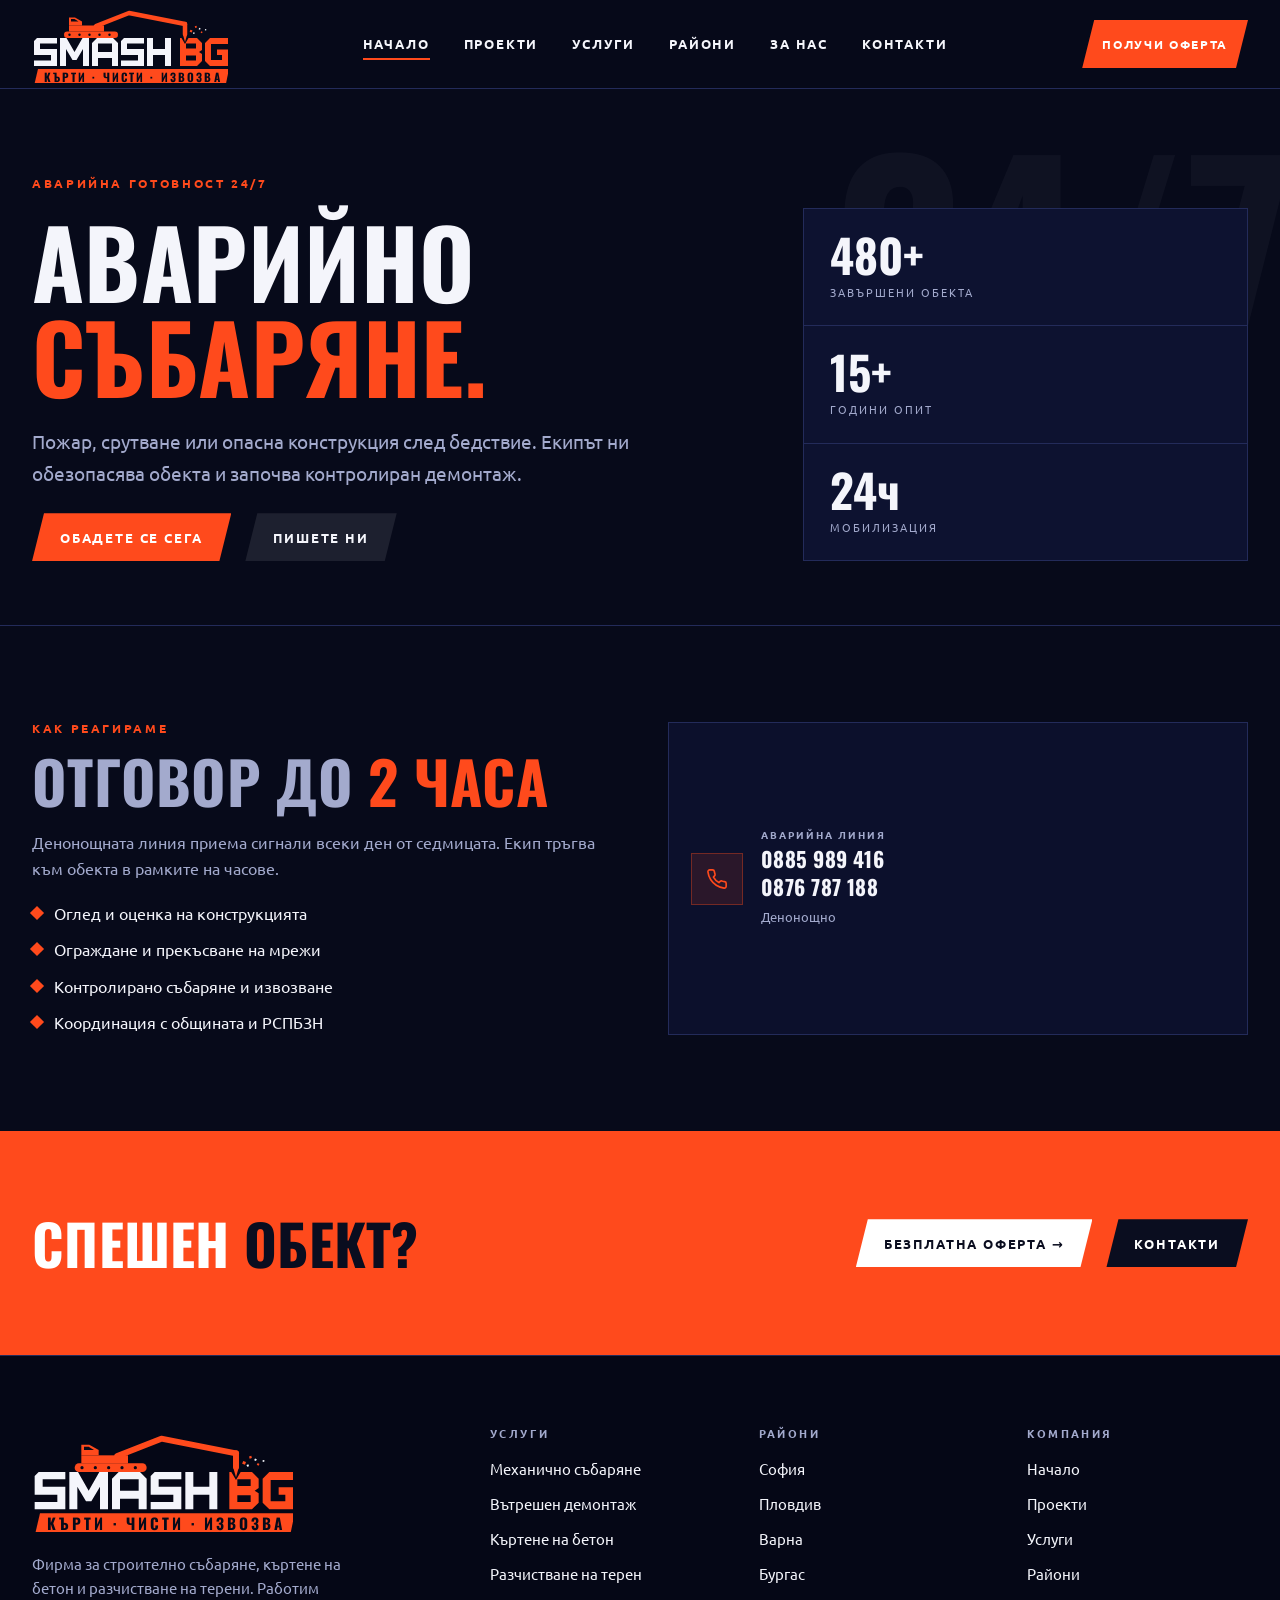
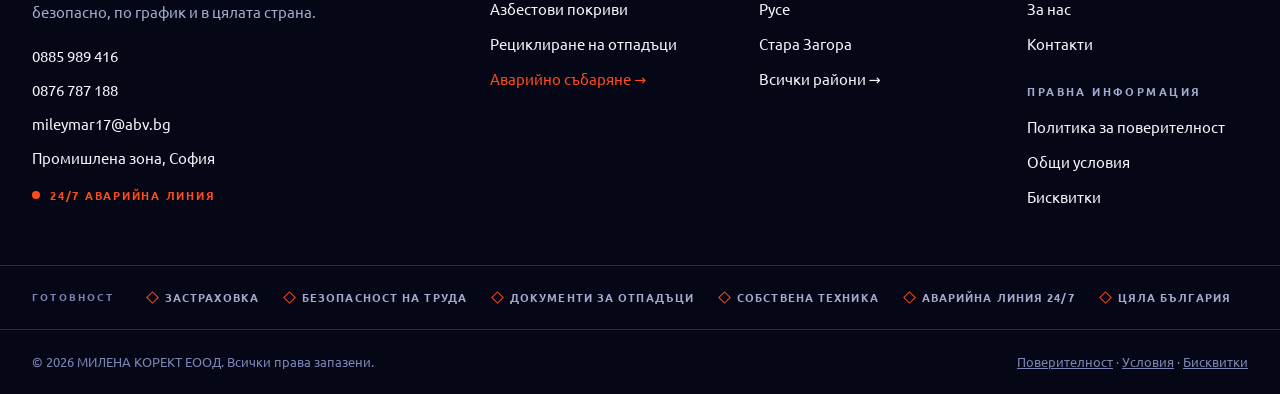
==== avariyno-sabaryane/index.html @ c5eb6474 "Add files via upload" ====
<!doctype html>
<html lang="bg">
<head>
<meta charset="utf-8">
<meta name="viewport" content="width=device-width, initial-scale=1, viewport-fit=cover">
<title>Аварийно събаряне 24/7 при пожар и срутване | Smash BG</title>
<meta name="description" content="Аварийно събаряне на опасни конструкции след пожар, срутване или бедствие. Денонощна линия, отговор до 2 часа, контролиран демонтаж в цяла България.">
<meta name="robots" content="index, follow, max-image-preview:large, max-snippet:-1, max-video-preview:-1">
<link rel="canonical" href="https://smashbg.bg/avariyno-sabaryane/">
<link rel="alternate" hreflang="bg" href="https://smashbg.bg/avariyno-sabaryane/">
<link rel="alternate" hreflang="x-default" href="https://smashbg.bg/avariyno-sabaryane/">
<meta name="author" content="МИЛЕНА КОРЕКТ ЕООД">
<meta name="theme-color" content="#070a1a">
<meta name="geo.region" content="BG">
<meta name="geo.placename" content="България">
<meta property="og:type" content="website">
<meta property="og:locale" content="bg_BG">
<meta property="og:site_name" content="Smash BG">
<meta property="og:title" content="Аварийно събаряне 24/7 при пожар и срутване | Smash BG">
<meta property="og:description" content="Аварийно събаряне на опасни конструкции след пожар, срутване или бедствие. Денонощна линия, отговор до 2 часа, контролиран демонтаж в цяла България.">
<meta property="og:url" content="https://smashbg.bg/avariyno-sabaryane/">
<meta property="og:image" content="https://smashbg.bg/assets/og-image.jpg">
<meta property="og:image:width" content="1200">
<meta property="og:image:height" content="630">
<meta property="og:image:alt" content="Smash BG – багер къса бетонна конструкция при събаряне">
<meta name="twitter:card" content="summary_large_image">
<meta name="twitter:title" content="Аварийно събаряне 24/7 при пожар и срутване | Smash BG">
<meta name="twitter:description" content="Аварийно събаряне на опасни конструкции след пожар, срутване или бедствие. Денонощна линия, отговор до 2 часа, контролиран демонтаж в цяла България.">
<meta name="twitter:image" content="https://smashbg.bg/assets/og-image.jpg">
<meta name="twitter:image:alt" content="Smash BG – багер къса бетонна конструкция при събаряне">
<link rel="icon" href="../favicon.ico" sizes="any">
<link rel="icon" href="../assets/favicon.svg" type="image/svg+xml">
<link rel="icon" href="../assets/favicon-32.png" type="image/png" sizes="32x32">
<link rel="apple-touch-icon" href="../assets/apple-touch-icon.png">
<link rel="manifest" href="../site.webmanifest">
<link rel="preconnect" href="https://fonts.googleapis.com">
<link rel="preconnect" href="https://fonts.gstatic.com" crossorigin>
<link rel="stylesheet" href="https://fonts.googleapis.com/css2?family=Oswald:wght@500;700&family=Ubuntu:wght@400;500;700&display=swap">
<link rel="stylesheet" href="../css/style.css">
<script type="application/ld+json">{"@context":"https://schema.org","@graph":[{"@type":["LocalBusiness","GeneralContractor"],"@id":"https://smashbg.bg/#business","name":"Smash BG","legalName":"МИЛЕНА КОРЕКТ ЕООД","url":"https://smashbg.bg/","description":"Smash BG: строително събаряне, къртене на бетон, вътрешен демонтаж и разчистване на терени в цяла България. Безплатен оглед, аварийна линия 24/7.","image":"https://smashbg.bg/assets/og-image.jpg","logo":{"@type":"ImageObject","url":"https://smashbg.bg/assets/icon-512.png","width":512,"height":512},"telephone":"+359885989416","email":"mileymar17@abv.bg","address":{"@type":"PostalAddress","addressLocality":"София","addressCountry":"BG"},"areaServed":{"@type":"Country","name":"България"},"contactPoint":[{"@type":"ContactPoint","telephone":"+359885989416","email":"mileymar17@abv.bg","contactType":"customer service","areaServed":"BG","availableLanguage":"bg"},{"@type":"ContactPoint","telephone":"+359876787188","email":"mileymar17@abv.bg","contactType":"customer service","areaServed":"BG","availableLanguage":"bg"}],"openingHoursSpecification":[{"@type":"OpeningHoursSpecification","dayOfWeek":["Monday","Tuesday","Wednesday","Thursday","Friday"],"opens":"08:00","closes":"17:00"},{"@type":"OpeningHoursSpecification","dayOfWeek":"Saturday","opens":"09:00","closes":"13:00"}],"knowsAbout":["строително събаряне","къртене на бетон","вътрешен демонтаж","разчистване на терени","демонтаж на азбестови покриви","рециклиране на строителни отпадъци"]},{"@type":"WebSite","@id":"https://smashbg.bg/#website","url":"https://smashbg.bg/","name":"Smash BG","inLanguage":"bg","publisher":{"@id":"https://smashbg.bg/#business"}},{"@type":"WebPage","@id":"https://smashbg.bg/avariyno-sabaryane/#webpage","url":"https://smashbg.bg/avariyno-sabaryane/","name":"Аварийно събаряне 24/7 при пожар и срутване | Smash BG","description":"Аварийно събаряне на опасни конструкции след пожар, срутване или бедствие. Денонощна линия, отговор до 2 часа, контролиран демонтаж в цяла България.","inLanguage":"bg","isPartOf":{"@id":"https://smashbg.bg/#website"},"about":{"@id":"https://smashbg.bg/#business"},"primaryImageOfPage":{"@type":"ImageObject","url":"https://smashbg.bg/assets/og-image.jpg","width":1200,"height":630},"breadcrumb":{"@id":"https://smashbg.bg/avariyno-sabaryane/#breadcrumb"}},{"@type":"BreadcrumbList","@id":"https://smashbg.bg/avariyno-sabaryane/#breadcrumb","itemListElement":[{"@type":"ListItem","position":1,"name":"Начало","item":"https://smashbg.bg/"},{"@type":"ListItem","position":2,"name":"Аварийно събаряне","item":"https://smashbg.bg/avariyno-sabaryane/"}]}]}</script>
</head>
<body data-page="emergency">
<svg width="0" height="0" style="position:absolute" aria-hidden="true" focusable="false">
  <defs>
    <symbol id="logo" viewBox="-2 -10 392 156">
<g fill="#ff4a1c">
  <rect x="60" y="33" width="108" height="13" rx="6.5"></rect>
  <path d="M70 21V5h12l14 8v8z"></path>
  <rect x="70" y="21" width="70" height="12"></rect>
</g>
<g fill="#070a1a">
  <path d="M74 8h7l8 5H74z"></path>
  <circle cx="71" cy="39.5" r="2.4"></circle><circle cx="91" cy="39.5" r="2.4"></circle><circle cx="111" cy="39.5" r="2.4"></circle><circle cx="131" cy="39.5" r="2.4"></circle><circle cx="151" cy="39.5" r="2.4"></circle>
</g>
<g fill="none" stroke="#ff4a1c" stroke-width="9" stroke-linecap="round" stroke-linejoin="round">
  <path d="M124 22 L190 -4 L302 18"></path>
  <path d="M302 18 V38"></path>
</g>
<path fill="#ff4a1c" d="M297.5 38h9L302 54z"></path>
<g fill="#ff4a1c"><rect x="312" y="30" width="4.5" height="4.5" transform="rotate(20 314 32)"></rect><rect x="322" y="22" width="3.5" height="3.5" transform="rotate(-15 324 24)"></rect><rect x="334" y="33" width="3" height="3" transform="rotate(30 335 34)"></rect></g>
<g fill="#f4f5fb"><rect x="318" y="35" width="3" height="3" transform="rotate(-20 319 36)"></rect><rect x="330" y="26" width="3" height="3" transform="rotate(25 331 27)"></rect><rect x="342" y="28" width="2.6" height="2.6" transform="rotate(12 343 29)"></rect></g>
<path fill="#f4f5fb" fill-rule="evenodd" d="M6 46 L46 46 L46 57 L12 57 L12 68 L46 68 L46 102 L0 102 L0 91 L34 91 L34 80 L0 80 L0 52Z"></path>
<path fill="#f4f5fb" fill-rule="evenodd" d="M52 102 L52 46 L65 46 L81 74 L97 46 L110 46 L110 102 L98 102 L98 68 L85 90 L77 90 L64 68 L64 102Z"></path>
<path fill="#f4f5fb" fill-rule="evenodd" d="M116 102 L116 56 L126 46 L158 46 L168 56 L168 102 L156 102 L156 86 L128 86 L128 102Z M128 57 L156 57 L156 74 L128 74Z"></path>
<path fill="#f4f5fb" fill-rule="evenodd" d="M180 46 L220 46 L220 57 L186 57 L186 68 L220 68 L220 102 L174 102 L174 91 L208 91 L208 80 L174 80 L174 52Z"></path>
<path fill="#f4f5fb" fill-rule="evenodd" d="M226 46 L238 46 L238 68 L262 68 L262 46 L274 46 L274 102 L262 102 L262 80 L238 80 L238 102 L226 102Z"></path>
<path fill="#ff4a1c" fill-rule="evenodd" d="M292 46 L295 46 L302 58 L309 46 L326 46 L336 56 L336 70 L330 74 L336 78 L336 92 L326 102 L292 102Z M304 57 L324 57 L324 67 L304 67Z M304 81 L324 81 L324 91 L304 91Z"></path>
<path fill="#ff4a1c" fill-rule="evenodd" d="M352 46 L388 46 L388 58 L354 58 L354 90 L376 90 L376 80 L366 80 L366 69 L388 69 L388 102 L352 102 L342 92 L342 56Z"></path>
<path fill="#ff4a1c" d="M8 108H390 L383 142H0Z"></path>
<text x="195" y="133.5" text-anchor="middle" font-family="Oswald, Impact, 'Arial Narrow', sans-serif" font-weight="700" font-size="23" fill="#070a1a" textLength="352" lengthAdjust="spacing">КЪРТИ  ·  ЧИСТИ  ·  ИЗВОЗВА</text></symbol>
  </defs>
</svg>

<header class="site-h">
  <div class="wrap">
    <a class="brand" href="../" aria-label="Smash BG – начало">
      <svg class="logo" viewBox="-2 -10 392 156" role="img" aria-label="Smash BG – кърти, чисти, извозва"><use href="#logo"></use></svg>
    </a>
    <nav class="nav" id="nav" aria-label="Основна навигация">
      <a href="../" data-route="home" aria-current="page">Начало</a>
      <a href="../proekti/" data-route="projects">Проекти</a>
      <a href="../uslugi/" data-route="services">Услуги</a>
      <a href="../rayoni/" data-route="areas">Райони</a>
      <a href="../za-nas/" data-route="about">За нас</a>
      <a href="../kontakti/" data-route="contact">Контакти</a>
      <a class="btn sm nav-cta" href="../kontakti/">Получи оферта</a>
    </nav>
    <div class="h-right">
      <a class="btn sm h-cta" href="../kontakti/">Получи оферта</a>
      <button class="burger" id="burger" aria-label="Меню" aria-expanded="false" aria-controls="nav">
        <svg viewBox="0 0 24 24" fill="none" stroke="currentColor" stroke-width="2" stroke-linecap="round"><path d="M3 6h18M3 12h18M3 18h18"></path></svg>
      </button>
    </div>
  </div>
</header>

<main id="main">
<section class="page" id="p-emergency">
<div class="p-hero" data-ghost="24/7"><div class="wrap"><div class="copy"><span class="eyebrow">Аварийна готовност 24/7</span><h1>Аварийно<br><em>събаряне.</em></h1><p class="lead">Пожар, срутване или опасна конструкция след бедствие. Екипът ни обезопасява обекта и започва контролиран демонтаж.</p><div class="btn-row"><a class="btn" href="tel:+359885989416">Обадете се сега</a><a class="btn ghost" href="../kontakti/">Пишете ни</a></div></div>
<aside class="hero-panel" aria-label="Накратко" style="background:var(--ink-2)"><div><b>480+</b><span>Завършени обекта</span></div><div><b>15+</b><span>Години опит</span></div><div><b>24ч</b><span>Мобилизация</span></div></aside></div></div>
<section class="sec"><div class="wrap g2"><div class="prose"><span class="eyebrow">Как реагираме</span><h2>Отговор до <em>2 часа</em></h2><p>Денонощната линия приема сигнали всеки ден от седмицата. Екип тръгва към обекта в рамките на часове.</p><ul class="ticks"><li>Оглед и оценка на конструкцията</li><li>Ограждане и прекъсване на мрежи</li><li>Контролирано събаряне и извозване</li><li>Координация с общината и РСПБЗН</li></ul></div><div class="c-cards"><div class="c-card"><div class="ico"><svg viewBox="0 0 24 24"><path d="M22 16.9v3a2 2 0 0 1-2.2 2 19.8 19.8 0 0 1-8.6-3.1 19.5 19.5 0 0 1-6-6A19.8 19.8 0 0 1 2.1 4.2 2 2 0 0 1 4.1 2h3a2 2 0 0 1 2 1.7c.1 1 .4 1.9.7 2.8a2 2 0 0 1-.5 2.1L8.1 9.9a16 16 0 0 0 6 6l1.3-1.3a2 2 0 0 1 2.1-.4c.9.3 1.8.6 2.8.7a2 2 0 0 1 1.7 2z"></path></svg></div><div><small>Аварийна линия</small><b><a href="tel:+359885989416">0885 989 416</a><br><a href="tel:+359876787188">0876 787 188</a></b><span>Денонощно</span></div></div></div></div></section>
<div class="cta"><div class="wrap"><h2>Спешен <em>обект?</em></h2><div class="btn-row"><a class="btn light" href="../kontakti/">Безплатна оферта →</a><a class="btn dark" href="../kontakti/">Контакти</a></div></div></div>
</section>
</main>

<footer class="site-f">
  <div class="wrap f-top">
    <div class="f-about">
      <a class="brand" href="../" aria-label="Smash BG – начало">
        <svg class="logo" viewBox="-2 -10 392 156" role="img" aria-label="Smash BG – кърти, чисти, извозва"><use href="#logo"></use></svg>
      </a>
      <p>Фирма за строително събаряне, къртене на бетон и разчистване на терени. Работим безопасно, по график и в цялата страна.</p>
      <div class="f-contact"><a href="tel:+359885989416">0885 989 416</a><a href="tel:+359876787188">0876 787 188</a><a href="mailto:mileymar17@abv.bg">mileymar17@abv.bg</a><span>Промишлена зона, София</span></div>
      <span class="live">24/7 аварийна линия</span>
    </div>
    <div class="f-col"><h5>Услуги</h5><ul>
      <li><a href="../uslugi/">Механично събаряне</a></li>
      <li><a href="../uslugi/">Вътрешен демонтаж</a></li>
      <li><a href="../uslugi/">Къртене на бетон</a></li>
      <li><a href="../uslugi/">Разчистване на терен</a></li>
      <li><a href="../azbestovi-pokrivi/">Азбестови покриви</a></li>
      <li><a href="../uslugi/">Рециклиране на отпадъци</a></li>
      <li><a href="../avariyno-sabaryane/" style="color:var(--accent)">Аварийно събаряне →</a></li>
    </ul></div>
    <div class="f-col"><h5>Райони</h5><ul>
      <li><a href="../rayoni/">София</a></li><li><a href="../rayoni/">Пловдив</a></li><li><a href="../rayoni/">Варна</a></li><li><a href="../rayoni/">Бургас</a></li><li><a href="../rayoni/">Русе</a></li><li><a href="../rayoni/">Стара Загора</a></li><li><a href="../rayoni/">Всички райони →</a></li>
    </ul></div>
    <div class="f-col"><h5>Компания</h5><ul>
      <li><a href="../">Начало</a></li>
      <li><a href="../proekti/">Проекти</a></li>
      <li><a href="../uslugi/">Услуги</a></li>
      <li><a href="../rayoni/">Райони</a></li>
      <li><a href="../za-nas/">За нас</a></li>
      <li><a href="../kontakti/">Контакти</a></li>
    </ul>
    <h5 style="margin-top:30px">Правна информация</h5><ul>
      <li><a href="../politika-za-poveritelnost/">Политика за поверителност</a></li><li><a href="../obshti-usloviya/">Общи условия</a></li><li><a href="../biskvitki/">Бисквитки</a></li>
    </ul></div>
  </div>
  <div class="f-acc"><div class="wrap"><small>Готовност</small>
    <span>Застраховка</span><span>Безопасност на труда</span><span>Документи за отпадъци</span><span>Собствена техника</span><span>Аварийна линия 24/7</span><span>Цяла България</span>
  </div></div>
  <div class="f-bot"><div class="wrap"><span>© 2026 МИЛЕНА КОРЕКТ ЕООД. Всички права запазени.</span><span><a href="../politika-za-poveritelnost/">Поверителност</a> · <a href="../obshti-usloviya/">Условия</a> · <a href="../biskvitki/">Бисквитки</a></span></div></div>
</footer>

<script src="../js/main.js" defer></script>
</body>
</html>
---- css/style.css ----
/* Layout concept: dark industrial multi-page site (hash-routed), slanted buttons, one orange accent. */
:root{
  --ink:#070a1a;      /* page ground */
  --ink-2:#0d1230;    /* raised surface */
  --ink-3:#151b40;    /* card / input surface */
  --line:#232b5a;     /* hairlines, biased toward the navy */
  --fg:#f4f5fb;
  --mute:#a3aacd;
  --accent:#ff4a1c;   /* safety orange */
  --f-display:Oswald,Impact,"Arial Narrow",sans-serif;
  --f-body:Ubuntu,system-ui,-apple-system,"Segoe UI",sans-serif;
  color-scheme:dark;
}
*{box-sizing:border-box}
html{scroll-behavior:smooth}
body{margin:0;background:var(--ink);color:var(--fg);font:400 16px/1.65 var(--f-body);-webkit-font-smoothing:antialiased}
body::before{content:"";position:fixed;inset:0 0 auto;height:env(safe-area-inset-top,0px);z-index:30;background:var(--ink)}
img{display:block;max-width:100%}
a{color:inherit}
:focus-visible{outline:2px solid #fff;outline-offset:3px}
.wrap{max-width:1240px;margin:0 auto;padding-left:max(16px,env(safe-area-inset-left,0px));padding-right:max(16px,env(safe-area-inset-right,0px))}
h1,h2,h3,h4{font-family:var(--f-display);text-transform:uppercase;font-weight:700;line-height:1;letter-spacing:.005em;margin:0;text-wrap:balance}
h1{font-size:clamp(46px,8vw,108px)}
h2{font-size:clamp(34px,5vw,64px)}
h3{font-size:22px;line-height:1.1}
h1 em,h2 em{font-style:normal;color:var(--accent)}
p{margin:0}
.lead{font-size:clamp(16px,1.6vw,19px);color:var(--mute);max-width:60ch}
.eyebrow{font:700 12px/1 var(--f-body);letter-spacing:.22em;text-transform:uppercase;color:var(--accent)}
.muted{color:var(--mute)}

/* buttons */
.btn{display:inline-flex;align-items:center;justify-content:center;gap:10px;padding:15px 28px;background:var(--accent);color:#fff;font:700 13px/1 var(--f-body);letter-spacing:.14em;text-transform:uppercase;text-decoration:none;border:0;cursor:pointer;clip-path:polygon(12px 0,100% 0,calc(100% - 12px) 100%,0 100%);transition:filter .15s,transform .15s}
.btn:hover{filter:brightness(1.12);transform:translateY(-1px)}
.btn.ghost{background:rgba(255,255,255,.09);color:var(--fg)}
.btn.light{background:#fff;color:#0a0d1f}
.btn.dark{background:#0a0d1f;color:#fff}
.btn.sm{padding:12px 20px;font-size:12px}
.btn-row{display:flex;flex-wrap:wrap;gap:14px}

/* header */
.site-h{position:sticky;top:env(safe-area-inset-top,0px);z-index:20;background:rgba(7,10,26,.94);backdrop-filter:blur(10px);border-bottom:1px solid var(--line)}
.site-h .wrap{display:flex;align-items:center;justify-content:space-between;gap:20px;height:88px}
.brand{display:inline-flex;align-items:center;gap:12px;text-decoration:none}
.brand svg.logo{display:block;height:68px;width:auto;aspect-ratio:392/156;flex:none}
.f-about .brand svg.logo{height:104px}
.nav{display:flex;align-items:center;gap:34px}
.nav a{font:700 13px/1 var(--f-body);letter-spacing:.14em;text-transform:uppercase;text-decoration:none;color:var(--fg);padding:8px 0;border-bottom:2px solid transparent}
.nav a:hover{color:var(--accent)}
.nav a[aria-current="page"]{border-bottom-color:var(--accent)}
.burger{display:none;background:none;border:1px solid var(--line);color:var(--fg);width:44px;height:44px;cursor:pointer;align-items:center;justify-content:center}
.burger svg{width:22px;height:22px}
.h-right{display:flex;align-items:center;gap:18px}
@media(max-width:900px){
  .burger{display:inline-flex}
  .h-cta{display:none}
  .nav{position:absolute;left:0;right:0;top:88px;flex-direction:column;align-items:stretch;gap:0;background:var(--ink-2);border-bottom:1px solid var(--line);display:none;padding-left:max(16px,env(safe-area-inset-left,0px));padding-right:max(16px,env(safe-area-inset-right,0px))}
  .nav.open{display:flex}
  .nav a{padding:18px 0;border-bottom:1px solid var(--line)}
  .nav .nav-cta{display:inline-flex;margin:18px 0}
}
@media(min-width:901px){.nav .nav-cta{display:none}}


/* pages */
.page[hidden]{display:none}
.sec{padding-block:92px}
.sec.alt{background:var(--ink-2)}
.sec-head{display:flex;flex-wrap:wrap;align-items:end;justify-content:space-between;gap:20px 40px;margin-bottom:44px}
.sec-head .stack{display:grid;gap:16px;min-width:0}
.link-arrow{font:700 12px/1 var(--f-body);letter-spacing:.16em;text-transform:uppercase;color:var(--mute);text-decoration:none}
.link-arrow:hover{color:var(--accent)}
@media(max-width:700px){.sec{padding-block:64px}}

/* hero */
.hero{position:relative;overflow:hidden;border-bottom:1px solid var(--line)}
.hero-bg{position:absolute;inset:0}
.hero-bg img{width:100%;height:100%;object-fit:cover;object-position:70% 40%;opacity:.5;filter:saturate(1.1)}
.hero-bg::after{content:"";position:absolute;inset:0;background:linear-gradient(90deg,var(--ink) 8%,rgba(7,10,26,.78) 48%,rgba(7,10,26,.35) 100%),linear-gradient(0deg,var(--ink) 0,transparent 35%)}
.hero .wrap{position:relative;display:grid;grid-template-columns:minmax(0,1.5fr) minmax(0,.7fr);gap:48px;align-items:end;padding-block:110px 84px}
.hero-copy{display:grid;gap:28px;min-width:0}
.hero-copy .eyebrow{display:flex;align-items:center;gap:12px}
.hero-copy .eyebrow::before{content:"";width:34px;height:3px;background:var(--accent)}
.hero-panel{background:rgba(13,18,48,.82);border:1px solid var(--line);backdrop-filter:blur(6px);display:grid}
.hero-panel div{padding:22px 26px;border-bottom:1px solid var(--line)}
.hero-panel div:last-child{border-bottom:0}
.hero-panel b{display:block;font:700 46px/1 var(--f-display);font-variant-numeric:tabular-nums}
.hero-panel span{font-size:11px;letter-spacing:.18em;text-transform:uppercase;color:var(--mute)}
@media(max-width:900px){.hero .wrap{grid-template-columns:1fr;padding-block:72px 56px}.hero-panel{grid-template-columns:repeat(3,1fr)}.hero-panel div{border-bottom:0;border-right:1px solid var(--line);padding:16px}.hero-panel div:last-child{border-right:0}.hero-panel b{font-size:32px}}
@media(max-width:520px){.hero-panel span{letter-spacing:.08em;font-size:10px}.hero-panel b{font-size:26px}}

/* inner page hero */
.p-hero{position:relative;border-bottom:1px solid var(--line);overflow:hidden}
.p-hero::before{content:attr(data-ghost);position:absolute;right:-1%;top:6%;font:700 clamp(90px,19vw,260px)/1 var(--f-display);text-transform:uppercase;color:rgba(255,255,255,.035);pointer-events:none;white-space:nowrap}
.p-hero .wrap{position:relative;display:grid;grid-template-columns:minmax(0,1.3fr) minmax(0,.8fr);gap:48px;align-items:end;padding-block:88px 64px}
.p-hero .copy{display:grid;gap:24px;min-width:0}
@media(max-width:900px){.p-hero .wrap{grid-template-columns:1fr;padding-block:60px 44px}}

/* ticker */
.ticker{overflow:hidden;background:var(--accent);color:#fff;position:relative;z-index:1;box-shadow:0 14px 34px -14px rgba(255,74,28,.6)}
.ticker .track{display:flex;width:max-content;animation:tick 34s linear infinite}
.ticker:hover .track{animation-play-state:paused}
.ticker span{display:inline-flex;align-items:center;gap:28px;padding:clamp(14px,2vw,20px) 28px clamp(14px,2vw,20px) 0;font:700 clamp(16px,2vw,24px)/1 var(--f-display);letter-spacing:.07em;text-transform:uppercase;color:#fff;white-space:nowrap}
.ticker span::after{content:"";width:10px;height:10px;background:var(--ink);transform:rotate(45deg);flex:none}
@keyframes tick{to{transform:translateX(-50%)}}
@media(prefers-reduced-motion:reduce){.ticker .track{animation:none}.ticker{overflow-x:auto}html{scroll-behavior:auto}}

/* grids */
.g2{display:grid;grid-template-columns:repeat(2,minmax(0,1fr));gap:56px}
.g4{display:grid;grid-template-columns:repeat(4,minmax(0,1fr));gap:1px;background:var(--line);border:1px solid var(--line)}
.g4>*{background:var(--ink-2)}
.sec.alt .g4>*{background:var(--ink-3)}
.g3{display:grid;grid-template-columns:repeat(3,minmax(0,1fr));gap:20px}
@media(max-width:1000px){.g4{grid-template-columns:repeat(2,minmax(0,1fr))}.g3{grid-template-columns:repeat(2,minmax(0,1fr))}}
@media(max-width:800px){.g2{grid-template-columns:1fr;gap:36px}}
@media(max-width:560px){.g3{grid-template-columns:1fr}}

.prose{display:grid;gap:18px;color:var(--mute);min-width:0}
.prose h3{color:var(--fg);font-size:30px}
.prose strong{color:var(--fg)}
.ticks{list-style:none;margin:0;padding:0;display:grid;gap:10px}
.ticks li{display:flex;gap:12px;color:var(--fg)}
.ticks li::before{content:"";flex:none;width:10px;height:10px;margin-top:8px;background:var(--accent);transform:rotate(45deg)}

/* stats */
.stats{background:var(--ink);border-block:1px solid var(--line)}
.stats .wrap{display:grid;grid-template-columns:repeat(4,minmax(0,1fr))}
.stat{padding:48px 24px;border-right:1px solid var(--line);text-align:left}
.stat:first-child{border-left:1px solid var(--line)}
.stat b{display:block;font:700 clamp(44px,6vw,76px)/1 var(--f-display);font-variant-numeric:tabular-nums}
.stat b i{font-style:normal;color:var(--accent)}
.stat span{display:block;margin-top:10px;font-size:11px;letter-spacing:.18em;text-transform:uppercase;color:var(--mute)}
@media(max-width:800px){.stats .wrap{grid-template-columns:repeat(2,minmax(0,1fr))}.stat{border-bottom:1px solid var(--line);padding:30px 18px}.stat:nth-child(odd){border-left:1px solid var(--line)}}

/* projects */
.proj-grid{display:grid;grid-template-columns:repeat(3,minmax(0,1fr));gap:18px}
@media(max-width:1000px){.proj-grid{grid-template-columns:repeat(2,minmax(0,1fr))}}
@media(max-width:600px){.proj-grid{grid-template-columns:1fr}}
.proj{position:relative;overflow:hidden;background:var(--ink-3);border:1px solid var(--line);aspect-ratio:4/3.1;display:flex;align-items:flex-end}
.proj img{position:absolute;inset:0;width:100%;height:100%;object-fit:cover;transition:transform .5s}
.proj:hover img{transform:scale(1.05)}
.proj::after{content:"";position:absolute;inset:0;background:linear-gradient(0deg,rgba(7,10,26,.96) 0,rgba(7,10,26,.55) 42%,transparent 72%)}
.proj .cap{position:relative;z-index:1;padding:20px;display:grid;gap:10px}
.chip-tag{justify-self:start;font:700 10px/1 var(--f-body);letter-spacing:.18em;text-transform:uppercase;color:var(--accent);background:rgba(255,74,28,.12);border:1px solid rgba(255,74,28,.45);padding:7px 10px}
.proj h4{font:500 17px/1.3 var(--f-body);text-transform:none;letter-spacing:0}
.filters{display:flex;flex-wrap:wrap;gap:10px;margin-bottom:28px}
.chip{background:var(--ink-3);color:var(--mute);border:1px solid var(--line);padding:11px 18px;font:700 12px/1 var(--f-body);letter-spacing:.14em;text-transform:uppercase;cursor:pointer}
.chip:hover{color:var(--fg)}
.chip[aria-pressed="true"]{background:var(--accent);border-color:var(--accent);color:#fff}

/* cards */
.card{padding:28px;display:grid;gap:12px;align-content:start;min-width:0}
.card .ico{width:44px;height:44px;display:grid;place-items:center;background:rgba(255,74,28,.12);border:1px solid rgba(255,74,28,.35);color:var(--accent)}
.card .ico svg{width:22px;height:22px;fill:none;stroke:currentColor;stroke-width:1.8;stroke-linecap:round;stroke-linejoin:round}
.card p{color:var(--mute);font-size:14.5px}
.card h3{font-size:19px}
.svc.card{transition:background .2s}
.svc.card:hover{background:#1b2250}
.svc .more{font:700 11px/1 var(--f-body);letter-spacing:.16em;text-transform:uppercase;color:var(--accent);text-decoration:none;margin-top:6px}

/* feature trio with photos */
.trio{display:grid;grid-template-columns:repeat(3,minmax(0,1fr));gap:18px;margin-bottom:18px}
@media(max-width:800px){.trio{grid-template-columns:1fr}}
.feat{position:relative;overflow:hidden;aspect-ratio:4/4.4;display:flex;align-items:flex-end;border:1px solid var(--line)}
.feat img{position:absolute;inset:0;width:100%;height:100%;object-fit:cover}
.feat::after{content:"";position:absolute;inset:0;background:linear-gradient(0deg,rgba(7,10,26,.95) 0,rgba(7,10,26,.3) 55%,transparent)}
.feat .cap{position:relative;z-index:1;padding:24px;display:grid;gap:10px}
.feat h3{font-size:28px}

/* emergency */
.emerg{background:var(--accent);color:#fff;position:relative}
.emerg .wrap{display:grid;grid-template-columns:minmax(0,1.1fr) minmax(0,.9fr);gap:56px;padding-block:84px;align-items:center}
.emerg .eyebrow{color:#fff;opacity:.85}
.emerg .phone{font:700 clamp(30px,4.4vw,52px)/1 var(--f-display);letter-spacing:.02em;display:block;margin:6px 0 4px;user-select:all}
.emerg .box{background:rgba(7,10,26,.88);padding:30px;display:grid;gap:22px}
.emerg .box div{display:grid;gap:4px}
.emerg .box b{font:700 15px/1.3 var(--f-body);letter-spacing:.04em}
.emerg .box span{color:var(--mute);font-size:14px}
@media(max-width:800px){.emerg .wrap{grid-template-columns:1fr;gap:36px;padding-block:60px}}

/* recycle */
.recycle{display:grid;grid-template-columns:minmax(0,1fr) minmax(0,1fr);gap:0;border:1px solid var(--line)}
.recycle .ph{position:relative;min-height:380px}
.recycle .ph img{position:absolute;inset:0;width:100%;height:100%;object-fit:cover}
.recycle .ph .big{position:absolute;left:0;bottom:0;background:var(--ink);padding:18px 26px;border-top:1px solid var(--line);border-right:1px solid var(--line)}
.recycle .ph .big b{font:700 64px/1 var(--f-display);color:var(--accent)}
.recycle .ph .big span{display:block;font-size:11px;letter-spacing:.16em;text-transform:uppercase;color:var(--mute)}
.recycle .tx{padding:48px;display:grid;gap:22px;align-content:center;background:var(--ink-2);min-width:0}
@media(max-width:800px){.recycle{grid-template-columns:1fr}.recycle .tx{padding:30px 22px}.recycle .ph{min-height:300px}}

/* process */
.steps{display:grid;grid-template-columns:repeat(5,minmax(0,1fr));gap:0;border:1px solid var(--line)}
.step{padding:28px 22px;border-right:1px solid var(--line);display:grid;gap:12px;align-content:start;background:var(--ink)}
.step:last-child{border-right:0}
.step i{font:700 40px/1 var(--f-display);font-style:normal;color:var(--accent)}
.step h3{font-size:18px}
.step p{font-size:14px;color:var(--mute)}
@media(max-width:1000px){.steps{grid-template-columns:repeat(2,minmax(0,1fr))}.step{border-bottom:1px solid var(--line)}}
@media(max-width:560px){.steps{grid-template-columns:1fr}.step{border-right:0}}

/* sectors */
.sector{padding:26px;display:grid;gap:8px}
.sector h3{font-size:19px}
.sector p{font-size:14px;color:var(--mute)}

/* coverage */
.cover-grid{display:grid;grid-template-columns:repeat(4,minmax(0,1fr));gap:1px;background:var(--line);border:1px solid var(--line)}
.cover-grid div{background:var(--ink-2);padding:18px 20px;display:grid;gap:2px}
.cover-grid b{font:500 16px/1.2 var(--f-body)}
.cover-grid span{font-size:10.5px;letter-spacing:.16em;text-transform:uppercase;color:var(--mute)}
@media(max-width:900px){.cover-grid{grid-template-columns:repeat(2,minmax(0,1fr))}}

/* quotes */
.quote{padding:30px;display:grid;gap:18px;align-content:space-between;background:var(--ink-3);border:1px solid var(--line)}
.quote p{color:var(--fg);font-size:15.5px}
.quote footer{display:flex;align-items:center;justify-content:space-between;gap:12px;font-size:12px;color:var(--mute);letter-spacing:.06em}
.quote footer b{color:var(--fg);display:block;font-size:14px;letter-spacing:0}
.demo-tag{font:700 9px/1 var(--f-body);letter-spacing:.16em;text-transform:uppercase;border:1px solid var(--line);padding:6px 8px;color:var(--mute);white-space:nowrap}

/* faq */
.faq-wrap{display:grid;grid-template-columns:minmax(0,.7fr) minmax(0,1.3fr);gap:56px}
@media(max-width:800px){.faq-wrap{grid-template-columns:1fr;gap:30px}}
.faq details{border:1px solid var(--line);background:var(--ink-2);margin-bottom:-1px}
.faq summary{list-style:none;cursor:pointer;padding:22px 26px;font:700 16px/1.35 var(--f-body);display:flex;justify-content:space-between;gap:20px;align-items:center}
.faq summary::-webkit-details-marker{display:none}
.faq summary::after{content:"+";font-size:22px;color:var(--mute);flex:none}
.faq details[open] summary{color:var(--accent)}
.faq details[open] summary::after{content:"–";color:var(--accent)}
.faq details p{padding:0 26px 24px;color:var(--mute);font-size:15px;max-width:70ch}

/* cta band */
.cta{background:var(--accent)}
.cta .wrap{display:flex;flex-wrap:wrap;align-items:center;justify-content:space-between;gap:28px;padding-block:56px}
.cta h2{font-size:clamp(32px,4.4vw,56px);color:#fff}
.cta h2 em{color:#0a0d1f}

/* asbestos */
.asb-list{display:grid;gap:14px}
.asb-list .card{background:var(--ink-3);border:1px solid var(--line);grid-template-columns:44px 1fr;gap:6px 18px;align-items:start}
.asb-list .card .ico{grid-row:span 2}
.asb-list .card h3{font-size:18px;align-self:end}

/* contact */
.c-cards{display:grid;gap:14px}
.c-card{display:grid;grid-template-columns:52px minmax(0,1fr);gap:18px;align-items:center;padding:22px;background:rgba(13,18,48,.85);border:1px solid var(--line)}
.c-card .ico{width:52px;height:52px;display:grid;place-items:center;background:rgba(255,74,28,.12);border:1px solid rgba(255,74,28,.35);color:var(--accent)}
.c-card .ico svg{width:22px;height:22px;fill:none;stroke:currentColor;stroke-width:1.8;stroke-linecap:round;stroke-linejoin:round}
.c-card small{display:block;font:700 10px/1 var(--f-body);letter-spacing:.2em;text-transform:uppercase;color:var(--mute);margin-bottom:6px}
.c-card b{font:700 21px/1.2 var(--f-display);letter-spacing:.02em;overflow-wrap:anywhere}
.c-card a{text-decoration:none}
.c-card span{display:block;font-size:12.5px;color:var(--mute);margin-top:4px}
.badges{display:flex;flex-wrap:wrap;gap:10px}
.badges span{font:700 11px/1 var(--f-body);letter-spacing:.14em;text-transform:uppercase;padding:11px 14px;background:var(--ink-3);border:1px solid var(--line);color:var(--mute)}
.info-strip{display:grid;grid-template-columns:repeat(4,minmax(0,1fr));border-bottom:1px solid var(--line);background:var(--ink-2)}
.info-strip>div{padding:28px 24px;border-right:1px solid var(--line);display:grid;gap:8px;align-content:start;min-width:0}
.info-strip>div:last-child{border-right:0}
.info-strip small{font:700 10px/1 var(--f-body);letter-spacing:.2em;text-transform:uppercase;color:var(--mute)}
.info-strip b{font-weight:700}
.info-strip .hrs{display:grid;grid-template-columns:auto 1fr;gap:4px 14px;font-size:14px}
.info-strip .hrs span:nth-child(odd){font-weight:700}
@media(max-width:900px){.info-strip{grid-template-columns:repeat(2,minmax(0,1fr))}.info-strip>div{border-bottom:1px solid var(--line)}}
@media(max-width:520px){.info-strip{grid-template-columns:1fr}.info-strip>div{border-right:0}}
.form-wrap{max-width:820px;margin:0 auto;display:grid;gap:30px}
form{display:grid;gap:20px}
.row2{display:grid;grid-template-columns:repeat(2,minmax(0,1fr));gap:20px}
@media(max-width:600px){.row2{grid-template-columns:1fr}}
label{display:grid;gap:8px;font:700 11px/1 var(--f-body);letter-spacing:.16em;text-transform:uppercase;color:var(--mute)}
label i{color:var(--accent);font-style:normal}
input,select,textarea{width:100%;background:var(--ink-3);border:1px solid var(--line);color:var(--fg);padding:15px 16px;font:400 15px/1.4 var(--f-body);border-radius:0}
input::placeholder,textarea::placeholder{color:#5f6694}
input:focus,select:focus,textarea:focus{outline:none;border-color:var(--accent)}
textarea{min-height:130px;resize:vertical}
.form-foot{display:flex;flex-wrap:wrap;align-items:center;gap:18px}
.form-foot small{color:var(--mute);font-size:12.5px}
.ok{display:none;padding:22px 24px;border:1px solid var(--accent);background:rgba(255,74,28,.1);color:var(--fg)}
.ok.show{display:block}
.ok b{display:block;margin-bottom:4px}
.cover-note{padding:34px;border:1px solid var(--line);background:var(--ink-2);display:grid;gap:18px}

/* footer */
.site-f{background:#050716;border-top:1px solid var(--line)}
.f-top{display:grid;grid-template-columns:minmax(0,1.3fr) repeat(3,minmax(0,.7fr));gap:48px;padding-block:72px 56px}
@media(max-width:1000px){.f-top{grid-template-columns:repeat(2,minmax(0,1fr))}}
@media(max-width:560px){.f-top{grid-template-columns:1fr;gap:36px}}
.f-about{display:grid;gap:20px;align-content:start;min-width:0}
.f-about p{color:var(--mute);font-size:14.5px;max-width:42ch}
.f-contact{display:grid;gap:10px;font-size:14.5px}
.f-contact a{text-decoration:none}
.f-contact a:hover{color:var(--accent)}
.live{display:inline-flex;align-items:center;gap:10px;font:700 11px/1 var(--f-body);letter-spacing:.16em;text-transform:uppercase;color:var(--accent)}
.live::before{content:"";width:8px;height:8px;border-radius:50%;background:var(--accent)}
.f-col h5{margin:0 0 18px;font:700 11px/1 var(--f-body);letter-spacing:.22em;text-transform:uppercase;color:var(--mute)}
.f-col ul{list-style:none;margin:0;padding:0;display:grid;gap:11px;font-size:14.5px}
.f-col a{text-decoration:none}
.f-col a:hover{color:var(--accent)}
.f-col li.soon{color:#7c84b4}
.f-acc{border-top:1px solid var(--line);padding-block:26px}
.f-acc .wrap{display:flex;flex-wrap:wrap;gap:12px 26px;align-items:center}
.f-acc small{font:700 10px/1 var(--f-body);letter-spacing:.22em;text-transform:uppercase;color:#7c84b4;margin-right:8px}
.f-acc span{font:700 11px/1 var(--f-body);letter-spacing:.1em;text-transform:uppercase;color:var(--mute);display:inline-flex;align-items:center;gap:8px}
.f-acc span::before{content:"";width:7px;height:7px;border:1.5px solid var(--accent);transform:rotate(45deg)}
.f-bot{border-top:1px solid var(--line);padding-block:22px;font-size:12.5px;color:#7c84b4}
.f-bot .wrap{display:flex;flex-wrap:wrap;gap:10px 28px;justify-content:space-between}

/* ===== responsive polish ===== */
:root{--hh:88px}
html{-webkit-text-size-adjust:100%;text-size-adjust:100%}
body{overflow-x:hidden}
.wrap{max-width:1280px;padding-left:max(clamp(16px,4vw,32px),env(safe-area-inset-left,0px));padding-right:max(clamp(16px,4vw,32px),env(safe-area-inset-right,0px))}
h1,h2,h3{overflow-wrap:break-word}
h1{font-size:clamp(40px,7.4vw,104px)}
h2{font-size:clamp(30px,4.6vw,60px)}
.sec{padding-block:clamp(56px,8vw,96px)}
.sec-head{margin-bottom:clamp(28px,4vw,44px)}
.site-h .wrap{height:var(--hh)}
.brand svg.logo{height:calc(var(--hh) - 10px)}
.f-about .brand svg.logo{height:clamp(84px,10vw,104px)}
.btn{min-height:48px}
.chip{min-height:44px}
input,select,textarea{font-size:16px}
.card{padding:clamp(20px,3vw,28px)}
.hero{min-height:clamp(560px,84vh,840px);display:flex;align-items:flex-end}
.hero .wrap{width:100%}
.hero-bg img{opacity:.58;object-position:68% 40%}
.proj{aspect-ratio:16/11}
.feat{aspect-ratio:4/3.4}
.recycle .tx{padding:clamp(24px,4vw,48px)}
.recycle .ph{min-height:clamp(260px,34vw,420px)}
.emerg .wrap,.cta .wrap{padding-block:clamp(48px,7vw,84px)}
.proj img,.feat img,.recycle .ph img,.hero-bg img{image-rendering:auto;background:var(--ink-3)}
@media(min-width:901px) and (max-width:1100px){.nav{gap:22px}.h-right{gap:12px}.h-cta{padding:12px 16px}}
@media(max-width:900px){
  :root{--hh:72px}
  .nav{top:var(--hh);max-height:calc(100dvh - var(--hh) - env(safe-area-inset-top,0px));overflow-y:auto;box-shadow:0 24px 40px rgba(0,0,0,.45)}
  .nav a{padding:18px 0;min-height:56px;display:flex;align-items:center}
  .hero{min-height:0}
  .hero-bg img{object-position:62% 40%;opacity:.5}
  .hero-bg::after{background:linear-gradient(0deg,var(--ink) 3%,rgba(7,10,26,.84) 42%,rgba(7,10,26,.5) 100%)}
}
@media(max-width:800px){
  .feat{aspect-ratio:16/11}
  .steps .step:last-child{grid-column:1/-1}
  .g3>:last-child:nth-child(odd){grid-column:1/-1}
}
@media(min-width:561px) and (max-width:1000px){
  .steps .step:nth-child(2n){border-right:0}
  .steps .step:last-child{grid-column:1/-1;border-bottom:0}
  .g3>:last-child:nth-child(odd){grid-column:1/-1}
}
@media(max-width:560px){
  .btn-row{width:100%}
  .btn-row .btn{flex:1 1 100%}
  .g4{grid-template-columns:1fr}
  .proj .cap,.feat .cap{padding:16px}
  .quote,.cover-note{padding:22px}
  .faq summary{padding:18px}
  .faq details p{padding:0 18px 20px}
  .c-card{grid-template-columns:44px minmax(0,1fr);gap:14px;padding:16px}
  .c-card .ico{width:44px;height:44px}
  .c-card b{font-size:18px}
  .recycle .ph .big{padding:14px 18px}
  .recycle .ph .big b{font-size:48px}
  .steps .step:nth-child(2n){border-right:0}
  .steps .step:last-child{border-bottom:0}
}
@media(hover:none){.proj:hover img{transform:none}.btn:hover{transform:none}}

/* image crispness: keep crops close to the wide source ratio, avoid over-magnifying */
.proj{aspect-ratio:16/10}
.feat{aspect-ratio:4/3}
.proj img,.feat img,.recycle .ph img{filter:contrast(1.04) saturate(1.05)}
.hero-bg img{filter:contrast(1.05) saturate(1.1)}
@media(max-width:800px){.feat{aspect-ratio:16/10}}
.hero-bg img{object-position:72% 28%}
@media(max-width:900px){.hero-bg img{object-position:68% 25%}}
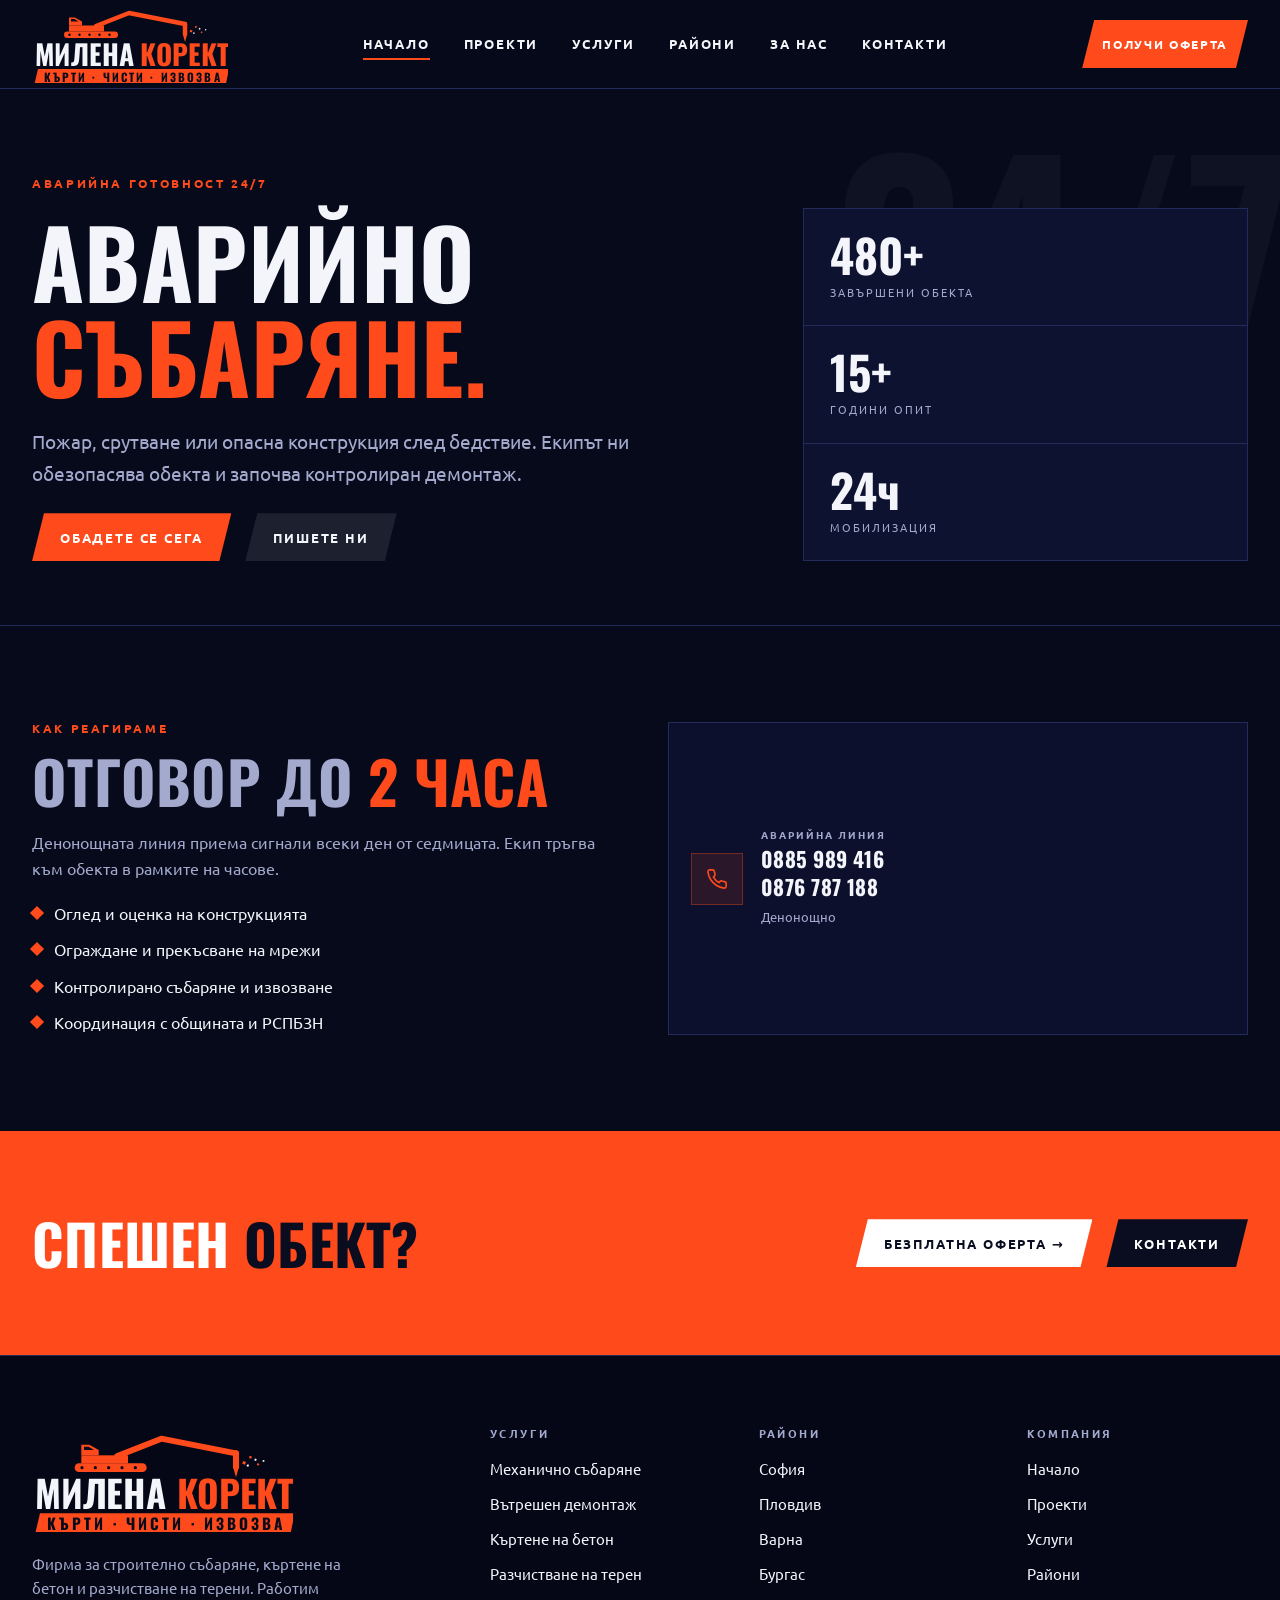
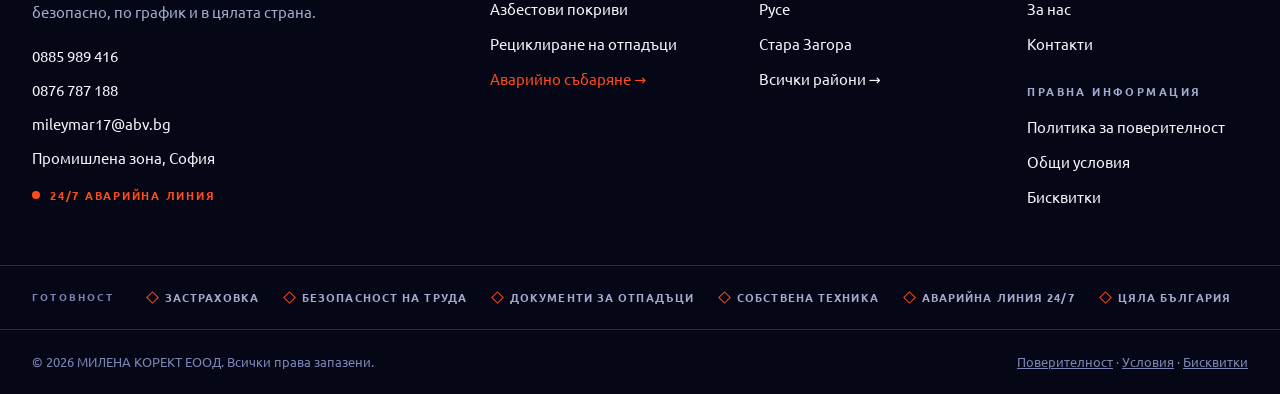
==== commit 9b2b5785: "Add files via upload" ====
--- a/avariyno-sabaryane/index.html
+++ b/avariyno-sabaryane/index.html
@@ -3,7 +3,7 @@
 <head>
 <meta charset="utf-8">
 <meta name="viewport" content="width=device-width, initial-scale=1, viewport-fit=cover">
-<title>Аварийно събаряне 24/7 при пожар и срутване | Smash BG</title>
+<title>Аварийно събаряне 24/7 при пожар и срутване | Милена Корект</title>
 <meta name="description" content="Аварийно събаряне на опасни конструкции след пожар, срутване или бедствие. Денонощна линия, отговор до 2 часа, контролиран демонтаж в цяла България.">
 <meta name="robots" content="index, follow, max-image-preview:large, max-snippet:-1, max-video-preview:-1">
 <link rel="canonical" href="https://smashbg.bg/avariyno-sabaryane/">
@@ -15,19 +15,19 @@
 <meta name="geo.placename" content="България">
 <meta property="og:type" content="website">
 <meta property="og:locale" content="bg_BG">
-<meta property="og:site_name" content="Smash BG">
-<meta property="og:title" content="Аварийно събаряне 24/7 при пожар и срутване | Smash BG">
+<meta property="og:site_name" content="Милена Корект">
+<meta property="og:title" content="Аварийно събаряне 24/7 при пожар и срутване | Милена Корект">
 <meta property="og:description" content="Аварийно събаряне на опасни конструкции след пожар, срутване или бедствие. Денонощна линия, отговор до 2 часа, контролиран демонтаж в цяла България.">
 <meta property="og:url" content="https://smashbg.bg/avariyno-sabaryane/">
 <meta property="og:image" content="https://smashbg.bg/assets/og-image.jpg">
 <meta property="og:image:width" content="1200">
 <meta property="og:image:height" content="630">
-<meta property="og:image:alt" content="Smash BG – багер къса бетонна конструкция при събаряне">
+<meta property="og:image:alt" content="Милена Корект – багер къса бетонна конструкция при събаряне">
 <meta name="twitter:card" content="summary_large_image">
-<meta name="twitter:title" content="Аварийно събаряне 24/7 при пожар и срутване | Smash BG">
+<meta name="twitter:title" content="Аварийно събаряне 24/7 при пожар и срутване | Милена Корект">
 <meta name="twitter:description" content="Аварийно събаряне на опасни конструкции след пожар, срутване или бедствие. Денонощна линия, отговор до 2 часа, контролиран демонтаж в цяла България.">
 <meta name="twitter:image" content="https://smashbg.bg/assets/og-image.jpg">
-<meta name="twitter:image:alt" content="Smash BG – багер къса бетонна конструкция при събаряне">
+<meta name="twitter:image:alt" content="Милена Корект – багер къса бетонна конструкция при събаряне">
 <link rel="icon" href="../favicon.ico" sizes="any">
 <link rel="icon" href="../assets/favicon.svg" type="image/svg+xml">
 <link rel="icon" href="../assets/favicon-32.png" type="image/png" sizes="32x32">
@@ -37,7 +37,7 @@
 <link rel="preconnect" href="https://fonts.gstatic.com" crossorigin>
 <link rel="stylesheet" href="https://fonts.googleapis.com/css2?family=Oswald:wght@500;700&family=Ubuntu:wght@400;500;700&display=swap">
 <link rel="stylesheet" href="../css/style.css">
-<script type="application/ld+json">{"@context":"https://schema.org","@graph":[{"@type":["LocalBusiness","GeneralContractor"],"@id":"https://smashbg.bg/#business","name":"Smash BG","legalName":"МИЛЕНА КОРЕКТ ЕООД","url":"https://smashbg.bg/","description":"Smash BG: строително събаряне, къртене на бетон, вътрешен демонтаж и разчистване на терени в цяла България. Безплатен оглед, аварийна линия 24/7.","image":"https://smashbg.bg/assets/og-image.jpg","logo":{"@type":"ImageObject","url":"https://smashbg.bg/assets/icon-512.png","width":512,"height":512},"telephone":"+359885989416","email":"mileymar17@abv.bg","address":{"@type":"PostalAddress","addressLocality":"София","addressCountry":"BG"},"areaServed":{"@type":"Country","name":"България"},"contactPoint":[{"@type":"ContactPoint","telephone":"+359885989416","email":"mileymar17@abv.bg","contactType":"customer service","areaServed":"BG","availableLanguage":"bg"},{"@type":"ContactPoint","telephone":"+359876787188","email":"mileymar17@abv.bg","contactType":"customer service","areaServed":"BG","availableLanguage":"bg"}],"openingHoursSpecification":[{"@type":"OpeningHoursSpecification","dayOfWeek":["Monday","Tuesday","Wednesday","Thursday","Friday"],"opens":"08:00","closes":"17:00"},{"@type":"OpeningHoursSpecification","dayOfWeek":"Saturday","opens":"09:00","closes":"13:00"}],"knowsAbout":["строително събаряне","къртене на бетон","вътрешен демонтаж","разчистване на терени","демонтаж на азбестови покриви","рециклиране на строителни отпадъци"]},{"@type":"WebSite","@id":"https://smashbg.bg/#website","url":"https://smashbg.bg/","name":"Smash BG","inLanguage":"bg","publisher":{"@id":"https://smashbg.bg/#business"}},{"@type":"WebPage","@id":"https://smashbg.bg/avariyno-sabaryane/#webpage","url":"https://smashbg.bg/avariyno-sabaryane/","name":"Аварийно събаряне 24/7 при пожар и срутване | Smash BG","description":"Аварийно събаряне на опасни конструкции след пожар, срутване или бедствие. Денонощна линия, отговор до 2 часа, контролиран демонтаж в цяла България.","inLanguage":"bg","isPartOf":{"@id":"https://smashbg.bg/#website"},"about":{"@id":"https://smashbg.bg/#business"},"primaryImageOfPage":{"@type":"ImageObject","url":"https://smashbg.bg/assets/og-image.jpg","width":1200,"height":630},"breadcrumb":{"@id":"https://smashbg.bg/avariyno-sabaryane/#breadcrumb"}},{"@type":"BreadcrumbList","@id":"https://smashbg.bg/avariyno-sabaryane/#breadcrumb","itemListElement":[{"@type":"ListItem","position":1,"name":"Начало","item":"https://smashbg.bg/"},{"@type":"ListItem","position":2,"name":"Аварийно събаряне","item":"https://smashbg.bg/avariyno-sabaryane/"}]}]}</script>
+<script type="application/ld+json">{"@context":"https://schema.org","@graph":[{"@type":["LocalBusiness","GeneralContractor"],"@id":"https://smashbg.bg/#business","name":"Милена Корект","legalName":"МИЛЕНА КОРЕКТ ЕООД","url":"https://smashbg.bg/","description":"Милена Корект: строително събаряне, къртене на бетон, вътрешен демонтаж и разчистване на терени в цяла България. Безплатен оглед, аварийна линия 24/7.","image":"https://smashbg.bg/assets/og-image.jpg","logo":{"@type":"ImageObject","url":"https://smashbg.bg/assets/icon-512.png","width":512,"height":512},"telephone":"+359885989416","email":"mileymar17@abv.bg","address":{"@type":"PostalAddress","addressLocality":"София","addressCountry":"BG"},"areaServed":{"@type":"Country","name":"България"},"contactPoint":[{"@type":"ContactPoint","telephone":"+359885989416","email":"mileymar17@abv.bg","contactType":"customer service","areaServed":"BG","availableLanguage":"bg"},{"@type":"ContactPoint","telephone":"+359876787188","email":"mileymar17@abv.bg","contactType":"customer service","areaServed":"BG","availableLanguage":"bg"}],"openingHoursSpecification":[{"@type":"OpeningHoursSpecification","dayOfWeek":["Monday","Tuesday","Wednesday","Thursday","Friday"],"opens":"08:00","closes":"17:00"},{"@type":"OpeningHoursSpecification","dayOfWeek":"Saturday","opens":"09:00","closes":"13:00"}],"knowsAbout":["строително събаряне","къртене на бетон","вътрешен демонтаж","разчистване на терени","демонтаж на азбестови покриви","рециклиране на строителни отпадъци"]},{"@type":"WebSite","@id":"https://smashbg.bg/#website","url":"https://smashbg.bg/","name":"Милена Корект","inLanguage":"bg","publisher":{"@id":"https://smashbg.bg/#business"}},{"@type":"WebPage","@id":"https://smashbg.bg/avariyno-sabaryane/#webpage","url":"https://smashbg.bg/avariyno-sabaryane/","name":"Аварийно събаряне 24/7 при пожар и срутване | Милена Корект","description":"Аварийно събаряне на опасни конструкции след пожар, срутване или бедствие. Денонощна линия, отговор до 2 часа, контролиран демонтаж в цяла България.","inLanguage":"bg","isPartOf":{"@id":"https://smashbg.bg/#website"},"about":{"@id":"https://smashbg.bg/#business"},"primaryImageOfPage":{"@type":"ImageObject","url":"https://smashbg.bg/assets/og-image.jpg","width":1200,"height":630},"breadcrumb":{"@id":"https://smashbg.bg/avariyno-sabaryane/#breadcrumb"}},{"@type":"BreadcrumbList","@id":"https://smashbg.bg/avariyno-sabaryane/#breadcrumb","itemListElement":[{"@type":"ListItem","position":1,"name":"Начало","item":"https://smashbg.bg/"},{"@type":"ListItem","position":2,"name":"Аварийно събаряне","item":"https://smashbg.bg/avariyno-sabaryane/"}]}]}</script>
 </head>
 <body data-page="emergency">
 <svg width="0" height="0" style="position:absolute" aria-hidden="true" focusable="false">
@@ -59,13 +59,7 @@
 <path fill="#ff4a1c" d="M297.5 38h9L302 54z"></path>
 <g fill="#ff4a1c"><rect x="312" y="30" width="4.5" height="4.5" transform="rotate(20 314 32)"></rect><rect x="322" y="22" width="3.5" height="3.5" transform="rotate(-15 324 24)"></rect><rect x="334" y="33" width="3" height="3" transform="rotate(30 335 34)"></rect></g>
 <g fill="#f4f5fb"><rect x="318" y="35" width="3" height="3" transform="rotate(-20 319 36)"></rect><rect x="330" y="26" width="3" height="3" transform="rotate(25 331 27)"></rect><rect x="342" y="28" width="2.6" height="2.6" transform="rotate(12 343 29)"></rect></g>
-<path fill="#f4f5fb" fill-rule="evenodd" d="M6 46 L46 46 L46 57 L12 57 L12 68 L46 68 L46 102 L0 102 L0 91 L34 91 L34 80 L0 80 L0 52Z"></path>
-<path fill="#f4f5fb" fill-rule="evenodd" d="M52 102 L52 46 L65 46 L81 74 L97 46 L110 46 L110 102 L98 102 L98 68 L85 90 L77 90 L64 68 L64 102Z"></path>
-<path fill="#f4f5fb" fill-rule="evenodd" d="M116 102 L116 56 L126 46 L158 46 L168 56 L168 102 L156 102 L156 86 L128 86 L128 102Z M128 57 L156 57 L156 74 L128 74Z"></path>
-<path fill="#f4f5fb" fill-rule="evenodd" d="M180 46 L220 46 L220 57 L186 57 L186 68 L220 68 L220 102 L174 102 L174 91 L208 91 L208 80 L174 80 L174 52Z"></path>
-<path fill="#f4f5fb" fill-rule="evenodd" d="M226 46 L238 46 L238 68 L262 68 L262 46 L274 46 L274 102 L262 102 L262 80 L238 80 L238 102 L226 102Z"></path>
-<path fill="#ff4a1c" fill-rule="evenodd" d="M292 46 L295 46 L302 58 L309 46 L326 46 L336 56 L336 70 L330 74 L336 78 L336 92 L326 102 L292 102Z M304 57 L324 57 L324 67 L304 67Z M304 81 L324 81 L324 91 L304 91Z"></path>
-<path fill="#ff4a1c" fill-rule="evenodd" d="M352 46 L388 46 L388 58 L354 58 L354 90 L376 90 L376 80 L366 80 L366 69 L388 69 L388 102 L352 102 L342 92 L342 56Z"></path>
+<text x="195" y="102" text-anchor="middle" font-family="Oswald, Impact, 'Arial Narrow', sans-serif" font-weight="700" font-size="56" textLength="388" lengthAdjust="spacingAndGlyphs"><tspan fill="#f4f5fb">МИЛЕНА </tspan><tspan fill="#ff4a1c">КОРЕКТ</tspan></text>
 <path fill="#ff4a1c" d="M8 108H390 L383 142H0Z"></path>
 <text x="195" y="133.5" text-anchor="middle" font-family="Oswald, Impact, 'Arial Narrow', sans-serif" font-weight="700" font-size="23" fill="#070a1a" textLength="352" lengthAdjust="spacing">КЪРТИ  ·  ЧИСТИ  ·  ИЗВОЗВА</text></symbol>
   </defs>
@@ -73,8 +67,8 @@
 
 <header class="site-h">
   <div class="wrap">
-    <a class="brand" href="../" aria-label="Smash BG – начало">
-      <svg class="logo" viewBox="-2 -10 392 156" role="img" aria-label="Smash BG – кърти, чисти, извозва"><use href="#logo"></use></svg>
+    <a class="brand" href="../" aria-label="Милена Корект – начало">
+      <svg class="logo" viewBox="-2 -10 392 156" role="img" aria-label="Милена Корект – кърти, чисти, извозва"><use href="#logo"></use></svg>
     </a>
     <nav class="nav" id="nav" aria-label="Основна навигация">
       <a href="../" data-route="home" aria-current="page">Начало</a>
@@ -106,8 +100,8 @@
 <footer class="site-f">
   <div class="wrap f-top">
     <div class="f-about">
-      <a class="brand" href="../" aria-label="Smash BG – начало">
-        <svg class="logo" viewBox="-2 -10 392 156" role="img" aria-label="Smash BG – кърти, чисти, извозва"><use href="#logo"></use></svg>
+      <a class="brand" href="../" aria-label="Милена Корект – начало">
+        <svg class="logo" viewBox="-2 -10 392 156" role="img" aria-label="Милена Корект – кърти, чисти, извозва"><use href="#logo"></use></svg>
       </a>
       <p>Фирма за строително събаряне, къртене на бетон и разчистване на терени. Работим безопасно, по график и в цялата страна.</p>
       <div class="f-contact"><a href="tel:+359885989416">0885 989 416</a><a href="tel:+359876787188">0876 787 188</a><a href="mailto:mileymar17@abv.bg">mileymar17@abv.bg</a><span>Промишлена зона, София</span></div>
